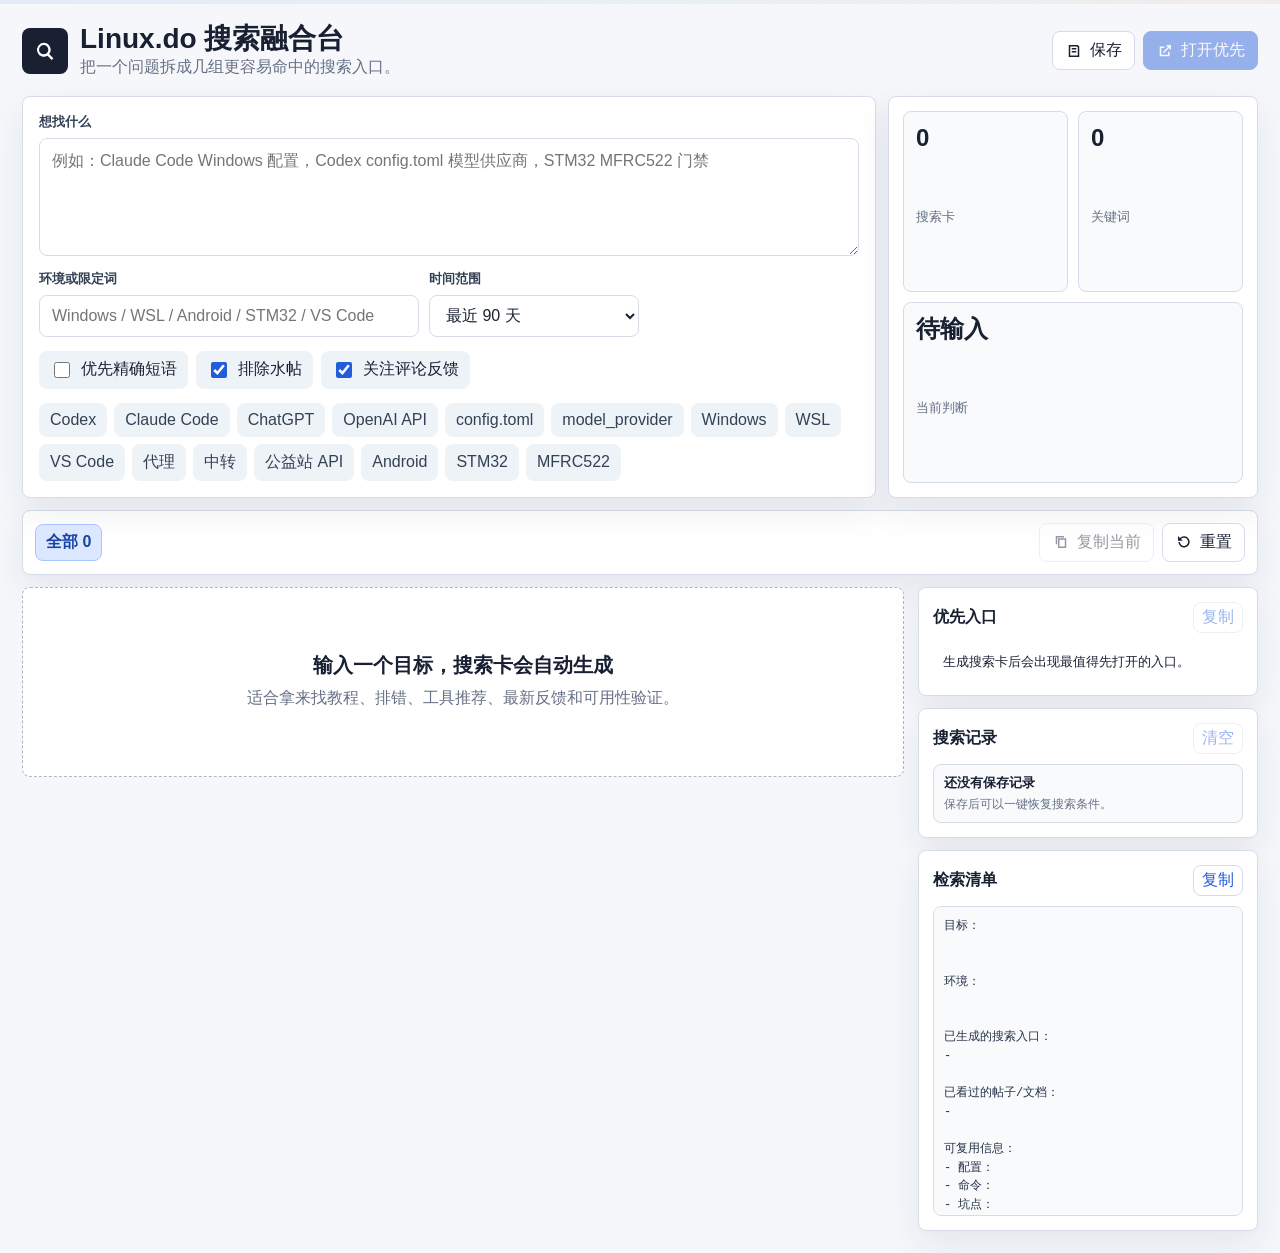
==== index.html @ aba27224 "Initial linux.do search tool" ====
<!doctype html>
<html lang="zh-CN">
  <head>
    <meta charset="utf-8">
    <meta name="viewport" content="width=device-width, initial-scale=1">
    <title>Linux.do 搜索融合台</title>
    <link rel="stylesheet" href="./styles.css">
  </head>
  <body>
    <main class="app-shell">
      <header class="masthead">
        <div class="brand-block">
          <div class="brand-mark" aria-hidden="true">
            <svg viewBox="0 0 24 24" focusable="false">
              <path d="M10.8 4.4a6.4 6.4 0 0 1 5 10.4l3.9 3.9-1.5 1.5-3.9-3.9a6.4 6.4 0 1 1-3.5-11.9Zm0 2.1a4.3 4.3 0 1 0 0 8.6 4.3 4.3 0 0 0 0-8.6Z"></path>
            </svg>
          </div>
          <div>
            <h1>Linux.do 搜索融合台</h1>
            <p id="statusLine">把一个问题拆成几组更容易命中的搜索入口。</p>
          </div>
        </div>
        <div class="mast-actions">
          <button class="icon-btn" id="savePlanBtn" type="button" title="保存当前搜索">
            <svg viewBox="0 0 24 24" aria-hidden="true"><path d="M5 4h12l2 2v14H5V4Zm2 2v12h10V7.1L15.9 6H7Zm2 2h6v2H9V8Zm0 4h6v2H9v-2Z"></path></svg>
            <span>保存</span>
          </button>
          <button class="icon-btn primary" id="openBestBtn" type="button" title="打开优先搜索">
            <svg viewBox="0 0 24 24" aria-hidden="true"><path d="M14 4h6v6h-2V7.4l-7.3 7.3-1.4-1.4L16.6 6H14V4ZM5 6h6v2H7v9h9v-4h2v6H5V6Z"></path></svg>
            <span>打开优先</span>
          </button>
        </div>
      </header>

      <section class="workspace">
        <section class="query-panel" aria-label="搜索条件">
          <label class="field main-field" for="topicInput">
            <span>想找什么</span>
            <textarea id="topicInput" rows="4" placeholder="例如：Claude Code Windows 配置，Codex config.toml 模型供应商，STM32 MFRC522 门禁"></textarea>
          </label>

          <div class="field-grid">
            <label class="field" for="contextInput">
              <span>环境或限定词</span>
              <input id="contextInput" type="text" placeholder="Windows / WSL / Android / STM32 / VS Code">
            </label>
            <label class="field" for="datePreset">
              <span>时间范围</span>
              <select id="datePreset">
                <option value="none">不限时间</option>
                <option value="30">最近 30 天</option>
                <option value="90" selected>最近 90 天</option>
                <option value="180">最近半年</option>
                <option value="365">最近一年</option>
                <option value="custom">自定义日期后</option>
              </select>
            </label>
            <label class="field custom-date hidden" for="customAfter">
              <span>起始日期</span>
              <input id="customAfter" type="date">
            </label>
          </div>

          <div class="toggle-row" aria-label="搜索开关">
            <label class="toggle">
              <input id="exactToggle" type="checkbox">
              <span>优先精确短语</span>
            </label>
            <label class="toggle">
              <input id="cleanToggle" type="checkbox" checked>
              <span>排除水帖</span>
            </label>
            <label class="toggle">
              <input id="commentsToggle" type="checkbox" checked>
              <span>关注评论反馈</span>
            </label>
          </div>

          <div class="quick-strip" id="quickStrip" aria-label="常用限定词"></div>
        </section>

        <section class="insight-panel" aria-label="搜索概览">
          <div class="metric">
            <strong id="cardCount">0</strong>
            <span>搜索卡</span>
          </div>
          <div class="metric">
            <strong id="keywordCount">0</strong>
            <span>关键词</span>
          </div>
          <div class="metric wide">
            <strong id="intentText">待输入</strong>
            <span>当前判断</span>
          </div>
        </section>
      </section>

      <section class="result-tools" aria-label="结果工具">
        <div class="tabs" id="categoryTabs"></div>
        <div class="tool-actions">
          <button class="icon-btn" id="copyVisibleBtn" type="button">
            <svg viewBox="0 0 24 24" aria-hidden="true"><path d="M8 7h11v13H8V7Zm2 2v9h7V9h-7ZM5 4h11v2H7v9H5V4Z"></path></svg>
            <span>复制当前</span>
          </button>
          <button class="icon-btn" id="resetBtn" type="button">
            <svg viewBox="0 0 24 24" aria-hidden="true"><path d="M6.6 6.6A7.5 7.5 0 1 1 4.5 12h2A5.5 5.5 0 1 0 8 8l2.3 2.3H4V4l2.6 2.6Z"></path></svg>
            <span>重置</span>
          </button>
        </div>
      </section>

      <section class="content-grid">
        <section class="results" aria-label="搜索卡片">
          <div id="emptyState" class="empty-state">
            <h2>输入一个目标，搜索卡会自动生成</h2>
            <p>适合拿来找教程、排错、工具推荐、最新反馈和可用性验证。</p>
          </div>
          <div id="cardsGrid" class="cards-grid"></div>
        </section>

        <aside class="side-rail" aria-label="资料沉淀">
          <section class="rail-section">
            <div class="rail-head">
              <h2>优先入口</h2>
              <button id="copyPriorityBtn" class="text-btn" type="button">复制</button>
            </div>
            <div id="priorityList" class="priority-list"></div>
          </section>

          <section class="rail-section">
            <div class="rail-head">
              <h2>搜索记录</h2>
              <button id="clearHistoryBtn" class="text-btn" type="button">清空</button>
            </div>
            <div id="historyList" class="history-list"></div>
          </section>

          <section class="rail-section">
            <div class="rail-head">
              <h2>检索清单</h2>
              <button id="copyTemplateBtn" class="text-btn" type="button">复制</button>
            </div>
            <pre id="questionTemplate" class="template-box"></pre>
          </section>
        </aside>
      </section>
    </main>

    <section id="copyFallback" class="copy-fallback hidden" role="dialog" aria-modal="true" aria-labelledby="copyFallbackTitle">
      <div class="copy-fallback-panel">
        <div class="rail-head">
          <h2 id="copyFallbackTitle">手动复制</h2>
          <button id="closeFallbackBtn" class="text-btn" type="button">关闭</button>
        </div>
        <textarea id="fallbackText" readonly></textarea>
      </div>
    </section>

    <script src="./app.js" defer></script>
  </body>
</html>
---- styles.css ----
:root {
  color-scheme: light;
  --bg: #f5f7fb;
  --surface: #ffffff;
  --surface-soft: #eef3f8;
  --ink: #182032;
  --muted: #667085;
  --line: #d5dce8;
  --line-strong: #abb7ca;
  --blue: #245bdb;
  --blue-soft: #dbe8ff;
  --green: #127c68;
  --green-soft: #dff6ef;
  --amber: #b35b10;
  --amber-soft: #fff0d5;
  --red: #b42318;
  --red-soft: #ffe1df;
  --violet: #6957c8;
  --violet-soft: #ebe7ff;
  --shadow: 0 14px 36px rgba(24, 32, 50, 0.08);
}

* {
  box-sizing: border-box;
}

html {
  min-width: 320px;
}

body {
  margin: 0;
  background:
    linear-gradient(90deg, rgba(36, 91, 219, 0.08), rgba(18, 124, 104, 0.06), rgba(179, 91, 16, 0.07)) 0 0 / 100% 4px no-repeat,
    var(--bg);
  color: var(--ink);
  font-family: "Microsoft YaHei", "Segoe UI", Arial, sans-serif;
}

button,
input,
select,
textarea {
  font: inherit;
}

button {
  -webkit-tap-highlight-color: transparent;
}

.app-shell {
  margin: 0 auto;
  max-width: 1500px;
  min-height: 100vh;
  padding: 22px;
}

.masthead {
  align-items: center;
  display: flex;
  gap: 18px;
  justify-content: space-between;
  margin-bottom: 16px;
}

.brand-block {
  align-items: center;
  display: flex;
  gap: 12px;
  min-width: 0;
}

.brand-mark {
  align-items: center;
  background: var(--ink);
  border-radius: 8px;
  color: #fff;
  display: grid;
  flex: 0 0 46px;
  height: 46px;
  place-items: center;
  width: 46px;
}

.brand-mark svg,
.icon-btn svg {
  fill: currentColor;
}

.brand-mark svg {
  height: 26px;
  width: 26px;
}

h1,
h2,
p {
  letter-spacing: 0;
  margin: 0;
}

h1 {
  font-size: 28px;
  line-height: 1.18;
}

h2 {
  font-size: 16px;
  line-height: 1.3;
}

p {
  color: var(--muted);
  line-height: 1.55;
}

.mast-actions,
.tool-actions {
  display: flex;
  flex-wrap: wrap;
  gap: 8px;
  justify-content: flex-end;
}

.icon-btn,
.text-btn,
.query-link,
.copy-query {
  align-items: center;
  border: 1px solid var(--line);
  border-radius: 8px;
  cursor: pointer;
  display: inline-flex;
  gap: 7px;
  justify-content: center;
  min-height: 38px;
  text-decoration: none;
  transition: background 140ms ease, border-color 140ms ease, color 140ms ease, transform 140ms ease;
}

.icon-btn {
  background: var(--surface);
  color: var(--ink);
  padding: 8px 12px;
}

.icon-btn svg {
  height: 18px;
  width: 18px;
}

.icon-btn.primary {
  background: var(--blue);
  border-color: var(--blue);
  color: #fff;
}

.icon-btn:hover,
.query-link:hover,
.copy-query:hover,
.text-btn:hover {
  border-color: var(--line-strong);
  transform: translateY(-1px);
}

.icon-btn:disabled,
.text-btn:disabled {
  cursor: not-allowed;
  opacity: 0.45;
  transform: none;
}

.workspace {
  display: grid;
  gap: 12px;
  grid-template-columns: minmax(0, 1fr) 370px;
  margin-bottom: 12px;
}

.query-panel,
.insight-panel,
.result-tools,
.rail-section {
  background: var(--surface);
  border: 1px solid var(--line);
  border-radius: 8px;
  box-shadow: var(--shadow);
}

.query-panel {
  display: grid;
  gap: 14px;
  padding: 16px;
}

.field {
  display: grid;
  gap: 7px;
  min-width: 0;
}

.field span {
  color: #334155;
  font-size: 13px;
  font-weight: 700;
}

.field input,
.field select,
.field textarea {
  background: #fff;
  border: 1px solid var(--line);
  border-radius: 8px;
  color: var(--ink);
  min-height: 42px;
  outline: none;
  padding: 10px 12px;
  width: 100%;
}

.field textarea {
  line-height: 1.5;
  min-height: 108px;
  resize: vertical;
}

.field input:focus,
.field select:focus,
.field textarea:focus {
  border-color: var(--blue);
  box-shadow: 0 0 0 3px rgba(36, 91, 219, 0.14);
}

.field-grid {
  display: grid;
  gap: 10px;
  grid-template-columns: minmax(220px, 1fr) minmax(160px, 210px) minmax(160px, 210px);
}

.toggle-row {
  display: flex;
  flex-wrap: wrap;
  gap: 8px;
}

.toggle {
  align-items: center;
  background: var(--surface-soft);
  border: 1px solid transparent;
  border-radius: 8px;
  cursor: pointer;
  display: inline-flex;
  gap: 8px;
  min-height: 36px;
  padding: 7px 10px;
}

.toggle input {
  accent-color: var(--blue);
  height: 16px;
  width: 16px;
}

.quick-strip {
  display: flex;
  flex-wrap: wrap;
  gap: 7px;
}

.quick-chip,
.tab-btn {
  background: var(--surface-soft);
  border: 1px solid transparent;
  border-radius: 8px;
  color: #344054;
  cursor: pointer;
  min-height: 34px;
  padding: 7px 10px;
}

.quick-chip:hover,
.tab-btn:hover {
  border-color: var(--line-strong);
}

.insight-panel {
  align-self: stretch;
  display: grid;
  gap: 10px;
  grid-template-columns: 1fr 1fr;
  padding: 14px;
}

.metric {
  background: #f8fafc;
  border: 1px solid var(--line);
  border-radius: 8px;
  display: grid;
  gap: 4px;
  min-height: 82px;
  padding: 12px;
}

.metric.wide {
  grid-column: 1 / -1;
}

.metric strong {
  color: var(--ink);
  font-size: 24px;
  line-height: 1.15;
  overflow-wrap: anywhere;
}

.metric span {
  color: var(--muted);
  font-size: 13px;
}

.result-tools {
  align-items: center;
  display: flex;
  gap: 12px;
  justify-content: space-between;
  margin-bottom: 12px;
  padding: 12px;
}

.tabs {
  display: flex;
  flex-wrap: wrap;
  gap: 8px;
}

.tab-btn.active {
  background: var(--blue-soft);
  border-color: #a9c4ff;
  color: #1744a4;
  font-weight: 700;
}

.content-grid {
  display: grid;
  gap: 14px;
  grid-template-columns: minmax(0, 1fr) 340px;
}

.results {
  min-width: 0;
}

.cards-grid {
  display: grid;
  gap: 10px;
  grid-template-columns: repeat(auto-fill, minmax(330px, 1fr));
}

.result-card {
  background: var(--surface);
  border: 1px solid var(--line);
  border-radius: 8px;
  box-shadow: 0 10px 26px rgba(24, 32, 50, 0.06);
  display: grid;
  gap: 12px;
  padding: 14px;
}

.card-head {
  align-items: flex-start;
  display: flex;
  gap: 10px;
  justify-content: space-between;
}

.card-title {
  display: grid;
  gap: 6px;
  min-width: 0;
}

.card-title h2 {
  font-size: 17px;
  overflow-wrap: anywhere;
}

.badge {
  border-radius: 999px;
  display: inline-flex;
  font-size: 12px;
  font-weight: 700;
  justify-self: start;
  line-height: 1;
  padding: 5px 8px;
}

.badge.precise {
  background: var(--blue-soft);
  color: #1744a4;
}

.badge.title {
  background: var(--violet-soft);
  color: #4b3aa2;
}

.badge.tutorial {
  background: var(--green-soft);
  color: var(--green);
}

.badge.issue {
  background: var(--red-soft);
  color: var(--red);
}

.badge.tool {
  background: var(--amber-soft);
  color: var(--amber);
}

.badge.latest,
.badge.source {
  background: #e5f4ff;
  color: #075985;
}

.priority {
  color: var(--muted);
  flex: 0 0 auto;
  font-size: 12px;
  font-weight: 700;
}

.card-desc {
  color: #475467;
  font-size: 14px;
}

.query-box {
  background: #f8fafc;
  border: 1px solid var(--line);
  border-radius: 8px;
  color: #263248;
  font-family: Consolas, "SFMono-Regular", Menlo, monospace;
  font-size: 12px;
  line-height: 1.5;
  overflow-wrap: anywhere;
  padding: 10px;
  white-space: pre-wrap;
}

.link-row {
  display: grid;
  gap: 8px;
  grid-template-columns: repeat(2, minmax(0, 1fr));
}

.query-link,
.copy-query {
  background: var(--surface);
  color: var(--ink);
  min-width: 0;
  padding: 8px 9px;
}

.query-link.primary-link {
  background: var(--blue);
  border-color: var(--blue);
  color: #fff;
}

.query-link svg,
.copy-query svg {
  fill: currentColor;
  height: 16px;
  flex: 0 0 16px;
  width: 16px;
}

.query-link span,
.copy-query span {
  overflow: hidden;
  text-overflow: ellipsis;
  white-space: nowrap;
}

.empty-state {
  background: var(--surface);
  border: 1px dashed var(--line-strong);
  border-radius: 8px;
  display: grid;
  gap: 8px;
  min-height: 190px;
  place-content: center;
  text-align: center;
}

.empty-state h2 {
  font-size: 20px;
}

.side-rail {
  align-self: start;
  display: grid;
  gap: 12px;
  position: sticky;
  top: 12px;
}

.rail-section {
  padding: 14px;
}

.rail-head {
  align-items: center;
  display: flex;
  gap: 8px;
  justify-content: space-between;
  margin-bottom: 10px;
}

.text-btn {
  background: transparent;
  color: var(--blue);
  min-height: 30px;
  padding: 4px 8px;
}

.priority-list {
  display: grid;
  gap: 8px;
}

.priority-item {
  background: #f8fafc;
  border: 1px solid var(--line);
  border-radius: 8px;
  color: var(--ink);
  display: grid;
  gap: 4px;
  padding: 10px;
  text-decoration: none;
}

.priority-item strong {
  font-size: 13px;
}

.priority-item span {
  color: var(--muted);
  font-size: 12px;
  line-height: 1.45;
  overflow-wrap: anywhere;
}

.history-list {
  display: grid;
  gap: 8px;
}

.history-item {
  align-items: start;
  background: #f8fafc;
  border: 1px solid var(--line);
  border-radius: 8px;
  color: var(--ink);
  cursor: pointer;
  display: grid;
  gap: 4px;
  padding: 9px 10px;
  text-align: left;
}

.history-item strong {
  font-size: 13px;
  overflow-wrap: anywhere;
}

.history-item span {
  color: var(--muted);
  font-size: 12px;
}

.template-box {
  background: #f8fafc;
  border: 1px solid var(--line);
  border-radius: 8px;
  color: #263248;
  font-family: Consolas, "Microsoft YaHei", monospace;
  font-size: 12px;
  line-height: 1.55;
  margin: 0;
  max-height: 310px;
  overflow: auto;
  padding: 10px;
  white-space: pre-wrap;
}

.time-chip {
  align-items: center;
  background: #edf4ff;
  border-radius: 999px;
  color: #2851a3;
  display: inline-flex;
  font-size: 12px;
  font-weight: 700;
  line-height: 1;
  padding: 5px 8px;
  width: fit-content;
}

.time-chip.muted {
  background: #eef2f7;
  color: #475467;
}

.compact {
  font-size: 13px;
  min-height: auto;
  padding: 10px;
  place-content: initial;
  text-align: left;
}

.copy-fallback {
  align-items: center;
  background: rgba(24, 32, 50, 0.45);
  display: grid;
  inset: 0;
  padding: 18px;
  position: fixed;
  z-index: 20;
}

.copy-fallback-panel {
  background: var(--surface);
  border: 1px solid var(--line);
  border-radius: 8px;
  box-shadow: var(--shadow);
  margin: 0 auto;
  max-width: 760px;
  padding: 14px;
  width: min(100%, 760px);
}

.copy-fallback-panel textarea {
  background: #f8fafc;
  border: 1px solid var(--line);
  border-radius: 8px;
  color: var(--ink);
  font-family: Consolas, "Microsoft YaHei", monospace;
  font-size: 12px;
  line-height: 1.5;
  min-height: 320px;
  padding: 10px;
  resize: vertical;
  width: 100%;
}

.hidden {
  display: none !important;
}

@media (max-width: 1160px) {
  .workspace,
  .content-grid {
    grid-template-columns: 1fr;
  }

  .side-rail {
    position: static;
  }
}

@media (max-width: 760px) {
  .app-shell {
    padding: 14px;
  }

  .masthead,
  .result-tools {
    align-items: stretch;
    flex-direction: column;
  }

  .mast-actions,
  .tool-actions {
    justify-content: stretch;
  }

  .mast-actions .icon-btn,
  .tool-actions .icon-btn {
    flex: 1;
  }

  h1 {
    font-size: 23px;
  }

  .field-grid,
  .insight-panel,
  .link-row {
    grid-template-columns: 1fr;
  }

  .cards-grid {
    grid-template-columns: 1fr;
  }

  .card-head {
    align-items: stretch;
    flex-direction: column;
  }

  .priority {
    align-self: flex-start;
  }
}
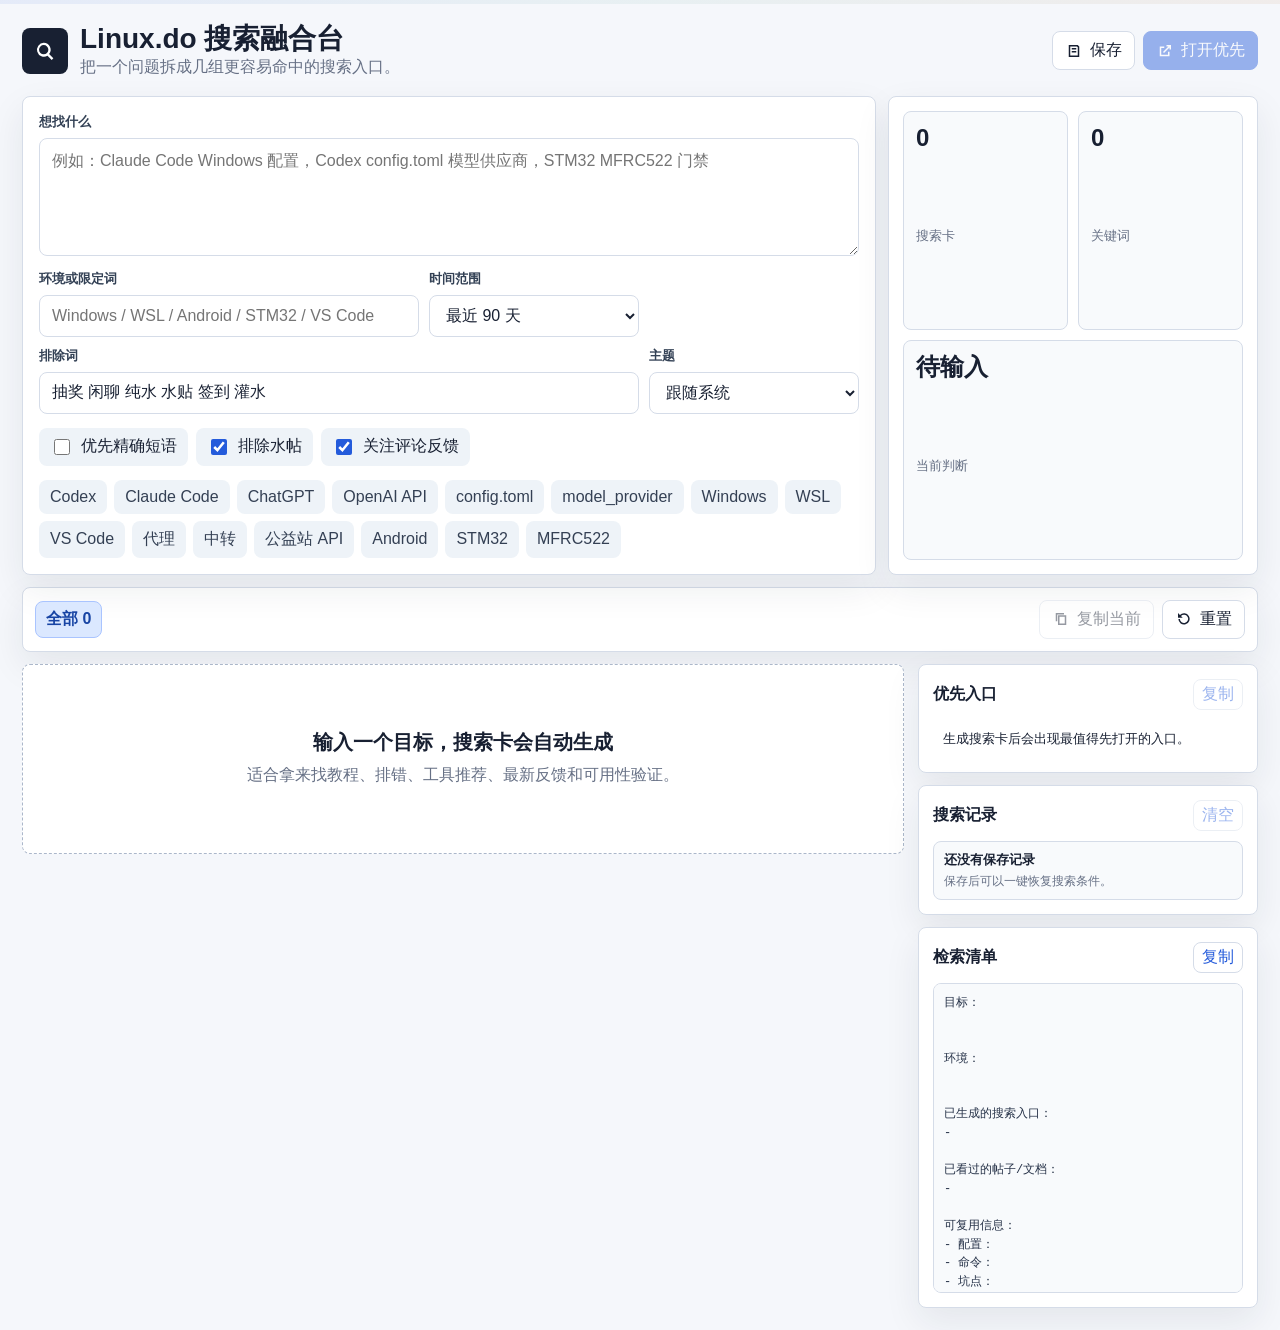
==== commit e9ed2570: "Refactor search core and add theme controls" ====
--- a/index.html
+++ b/index.html
@@ -3,7 +3,17 @@
   <head>
     <meta charset="utf-8">
     <meta name="viewport" content="width=device-width, initial-scale=1">
+    <meta name="color-scheme" content="light dark">
     <title>Linux.do 搜索融合台</title>
+    <script>
+      (() => {
+        try {
+          const raw = localStorage.getItem("linuxdoSearchToolTheme");
+          const mode = raw ? JSON.parse(raw) : "system";
+          if (mode === "light" || mode === "dark") document.documentElement.dataset.theme = mode;
+        } catch {}
+      })();
+    </script>
     <link rel="stylesheet" href="./styles.css">
   </head>
   <body>
@@ -58,6 +68,18 @@
             <label class="field custom-date hidden" for="customAfter">
               <span>起始日期</span>
               <input id="customAfter" type="date">
+            </label>
+            <label class="field exclude-field" for="excludeInput">
+              <span>排除词</span>
+              <input id="excludeInput" type="text" placeholder="抽奖 闲聊 纯水 水贴 签到 灌水">
+            </label>
+            <label class="field" for="themeMode">
+              <span>主题</span>
+              <select id="themeMode">
+                <option value="system">跟随系统</option>
+                <option value="light">亮色</option>
+                <option value="dark">暗色</option>
+              </select>
             </label>
           </div>
 
@@ -156,6 +178,7 @@
       </div>
     </section>
 
+    <script src="./shared/search-core.js" defer></script>
     <script src="./app.js" defer></script>
   </body>
 </html>
--- a/styles.css
+++ b/styles.css
@@ -1,14 +1,23 @@
 :root {
-  color-scheme: light;
+  color-scheme: light dark;
   --bg: #f5f7fb;
   --surface: #ffffff;
   --surface-soft: #eef3f8;
+  --surface-raised: #f8fafc;
+  --control-bg: #ffffff;
   --ink: #182032;
+  --ink-soft: #263248;
   --muted: #667085;
+  --label: #334155;
+  --chip-ink: #344054;
+  --desc: #475467;
   --line: #d5dce8;
   --line-strong: #abb7ca;
   --blue: #245bdb;
   --blue-soft: #dbe8ff;
+  --blue-ink: #1744a4;
+  --sky-soft: #e5f4ff;
+  --sky-ink: #075985;
   --green: #127c68;
   --green-soft: #dff6ef;
   --amber: #b35b10;
@@ -18,6 +27,85 @@
   --violet: #6957c8;
   --violet-soft: #ebe7ff;
   --shadow: 0 14px 36px rgba(24, 32, 50, 0.08);
+  --card-shadow: 0 10px 26px rgba(24, 32, 50, 0.06);
+  --focus: rgba(36, 91, 219, 0.14);
+  --overlay: rgba(24, 32, 50, 0.45);
+  --top-accent: linear-gradient(90deg, rgba(36, 91, 219, 0.08), rgba(18, 124, 104, 0.06), rgba(179, 91, 16, 0.07));
+}
+
+@media (prefers-color-scheme: dark) {
+  :root:not([data-theme="light"]) {
+    --bg: #0d1117;
+    --surface: #151b23;
+    --surface-soft: #1d2733;
+    --surface-raised: #111821;
+    --control-bg: #0f1720;
+    --ink: #edf2f7;
+    --ink-soft: #d7dee9;
+    --muted: #9aa8ba;
+    --label: #c7d1df;
+    --chip-ink: #d8e0eb;
+    --desc: #b5c0cf;
+    --line: #303a48;
+    --line-strong: #4c5a6b;
+    --blue: #6b91ff;
+    --blue-soft: #17284e;
+    --blue-ink: #c6d6ff;
+    --sky-soft: #123047;
+    --sky-ink: #bae3ff;
+    --green: #6ee7c9;
+    --green-soft: #12352f;
+    --amber: #f6b86e;
+    --amber-soft: #3d2911;
+    --red: #ff9b92;
+    --red-soft: #3c1c1d;
+    --violet: #b7a9ff;
+    --violet-soft: #282141;
+    --shadow: 0 16px 40px rgba(0, 0, 0, 0.28);
+    --card-shadow: 0 12px 30px rgba(0, 0, 0, 0.22);
+    --focus: rgba(107, 145, 255, 0.22);
+    --overlay: rgba(0, 0, 0, 0.62);
+    --top-accent: linear-gradient(90deg, rgba(107, 145, 255, 0.25), rgba(110, 231, 201, 0.12), rgba(246, 184, 110, 0.14));
+  }
+}
+
+:root[data-theme="light"] {
+  color-scheme: light;
+}
+
+:root[data-theme="dark"] {
+  color-scheme: dark;
+  --bg: #0d1117;
+  --surface: #151b23;
+  --surface-soft: #1d2733;
+  --surface-raised: #111821;
+  --control-bg: #0f1720;
+  --ink: #edf2f7;
+  --ink-soft: #d7dee9;
+  --muted: #9aa8ba;
+  --label: #c7d1df;
+  --chip-ink: #d8e0eb;
+  --desc: #b5c0cf;
+  --line: #303a48;
+  --line-strong: #4c5a6b;
+  --blue: #6b91ff;
+  --blue-soft: #17284e;
+  --blue-ink: #c6d6ff;
+  --sky-soft: #123047;
+  --sky-ink: #bae3ff;
+  --green: #6ee7c9;
+  --green-soft: #12352f;
+  --amber: #f6b86e;
+  --amber-soft: #3d2911;
+  --red: #ff9b92;
+  --red-soft: #3c1c1d;
+  --violet: #b7a9ff;
+  --violet-soft: #282141;
+  --shadow: 0 16px 40px rgba(0, 0, 0, 0.28);
+  --card-shadow: 0 12px 30px rgba(0, 0, 0, 0.22);
+  --focus: rgba(107, 145, 255, 0.22);
+  --overlay: rgba(0, 0, 0, 0.62);
+  --top-accent: linear-gradient(90deg, rgba(107, 145, 255, 0.25), rgba(110, 231, 201, 0.12), rgba(246, 184, 110, 0.14));
 }
 
 * {
@@ -31,7 +119,7 @@
 body {
   margin: 0;
   background:
-    linear-gradient(90deg, rgba(36, 91, 219, 0.08), rgba(18, 124, 104, 0.06), rgba(179, 91, 16, 0.07)) 0 0 / 100% 4px no-repeat,
+    var(--top-accent) 0 0 / 100% 4px no-repeat,
     var(--bg);
   color: var(--ink);
   font-family: "Microsoft YaHei", "Segoe UI", Arial, sans-serif;
@@ -200,7 +288,7 @@
 }
 
 .field span {
-  color: #334155;
+  color: var(--label);
   font-size: 13px;
   font-weight: 700;
 }
@@ -208,7 +296,7 @@
 .field input,
 .field select,
 .field textarea {
-  background: #fff;
+  background: var(--control-bg);
   border: 1px solid var(--line);
   border-radius: 8px;
   color: var(--ink);
@@ -228,13 +316,17 @@
 .field select:focus,
 .field textarea:focus {
   border-color: var(--blue);
-  box-shadow: 0 0 0 3px rgba(36, 91, 219, 0.14);
+  box-shadow: 0 0 0 3px var(--focus);
 }
 
 .field-grid {
   display: grid;
   gap: 10px;
   grid-template-columns: minmax(220px, 1fr) minmax(160px, 210px) minmax(160px, 210px);
+}
+
+.exclude-field {
+  grid-column: span 2;
 }
 
 .toggle-row {
@@ -272,7 +364,7 @@
   background: var(--surface-soft);
   border: 1px solid transparent;
   border-radius: 8px;
-  color: #344054;
+  color: var(--chip-ink);
   cursor: pointer;
   min-height: 34px;
   padding: 7px 10px;
@@ -292,7 +384,7 @@
 }
 
 .metric {
-  background: #f8fafc;
+  background: var(--surface-raised);
   border: 1px solid var(--line);
   border-radius: 8px;
   display: grid;
@@ -335,7 +427,7 @@
 .tab-btn.active {
   background: var(--blue-soft);
   border-color: #a9c4ff;
-  color: #1744a4;
+  color: var(--blue-ink);
   font-weight: 700;
 }
 
@@ -359,7 +451,7 @@
   background: var(--surface);
   border: 1px solid var(--line);
   border-radius: 8px;
-  box-shadow: 0 10px 26px rgba(24, 32, 50, 0.06);
+  box-shadow: var(--card-shadow);
   display: grid;
   gap: 12px;
   padding: 14px;
@@ -395,7 +487,7 @@
 
 .badge.precise {
   background: var(--blue-soft);
-  color: #1744a4;
+  color: var(--blue-ink);
 }
 
 .badge.title {
@@ -420,8 +512,8 @@
 
 .badge.latest,
 .badge.source {
-  background: #e5f4ff;
-  color: #075985;
+  background: var(--sky-soft);
+  color: var(--sky-ink);
 }
 
 .priority {
@@ -432,15 +524,15 @@
 }
 
 .card-desc {
-  color: #475467;
+  color: var(--desc);
   font-size: 14px;
 }
 
 .query-box {
-  background: #f8fafc;
-  border: 1px solid var(--line);
-  border-radius: 8px;
-  color: #263248;
+  background: var(--surface-raised);
+  border: 1px solid var(--line);
+  border-radius: 8px;
+  color: var(--ink-soft);
   font-family: Consolas, "SFMono-Regular", Menlo, monospace;
   font-size: 12px;
   line-height: 1.5;
@@ -532,7 +624,7 @@
 }
 
 .priority-item {
-  background: #f8fafc;
+  background: var(--surface-raised);
   border: 1px solid var(--line);
   border-radius: 8px;
   color: var(--ink);
@@ -560,7 +652,7 @@
 
 .history-item {
   align-items: start;
-  background: #f8fafc;
+  background: var(--surface-raised);
   border: 1px solid var(--line);
   border-radius: 8px;
   color: var(--ink);
@@ -582,10 +674,10 @@
 }
 
 .template-box {
-  background: #f8fafc;
-  border: 1px solid var(--line);
-  border-radius: 8px;
-  color: #263248;
+  background: var(--surface-raised);
+  border: 1px solid var(--line);
+  border-radius: 8px;
+  color: var(--ink-soft);
   font-family: Consolas, "Microsoft YaHei", monospace;
   font-size: 12px;
   line-height: 1.55;
@@ -598,9 +690,9 @@
 
 .time-chip {
   align-items: center;
-  background: #edf4ff;
+  background: var(--blue-soft);
   border-radius: 999px;
-  color: #2851a3;
+  color: var(--blue-ink);
   display: inline-flex;
   font-size: 12px;
   font-weight: 700;
@@ -611,7 +703,7 @@
 
 .time-chip.muted {
   background: #eef2f7;
-  color: #475467;
+  color: var(--desc);
 }
 
 .compact {
@@ -624,7 +716,7 @@
 
 .copy-fallback {
   align-items: center;
-  background: rgba(24, 32, 50, 0.45);
+  background: var(--overlay);
   display: grid;
   inset: 0;
   padding: 18px;
@@ -644,7 +736,7 @@
 }
 
 .copy-fallback-panel textarea {
-  background: #f8fafc;
+  background: var(--surface-raised);
   border: 1px solid var(--line);
   border-radius: 8px;
   color: var(--ink);
@@ -703,6 +795,10 @@
     grid-template-columns: 1fr;
   }
 
+  .exclude-field {
+    grid-column: auto;
+  }
+
   .cards-grid {
     grid-template-columns: 1fr;
   }
